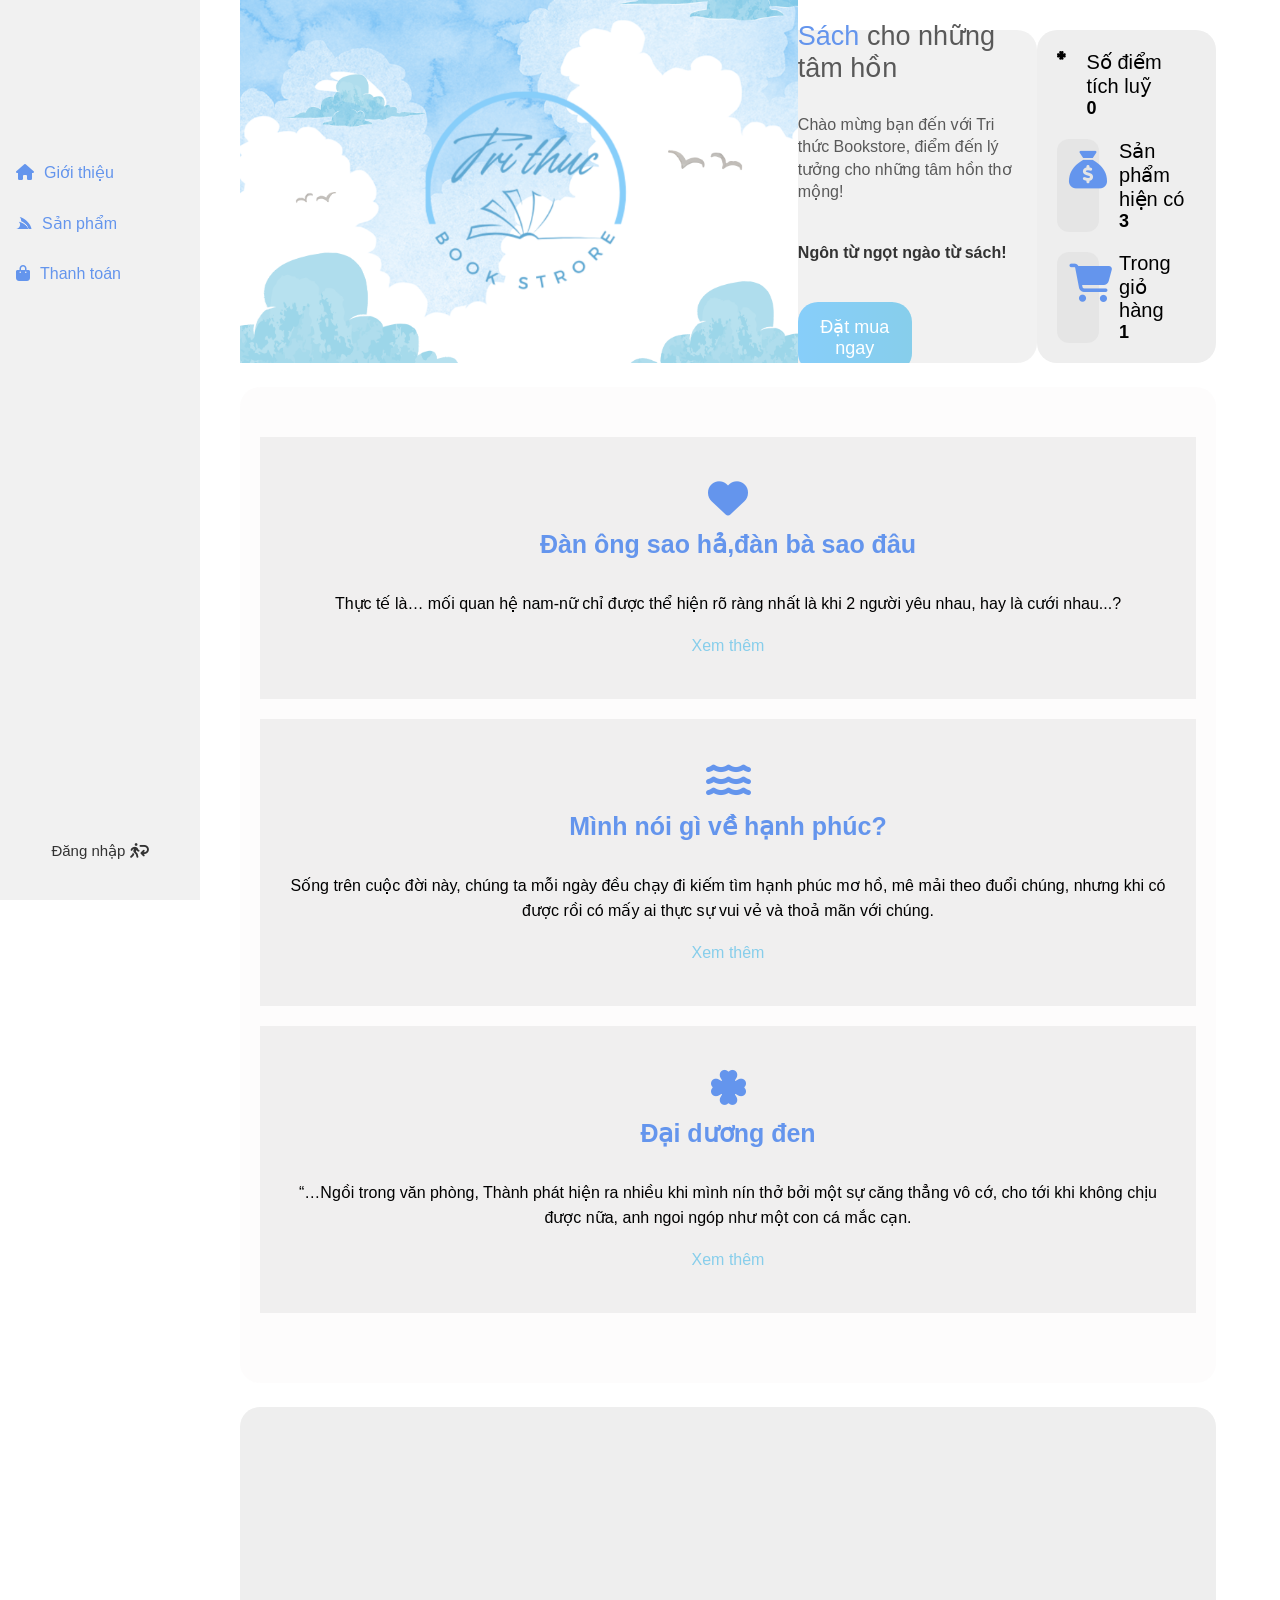
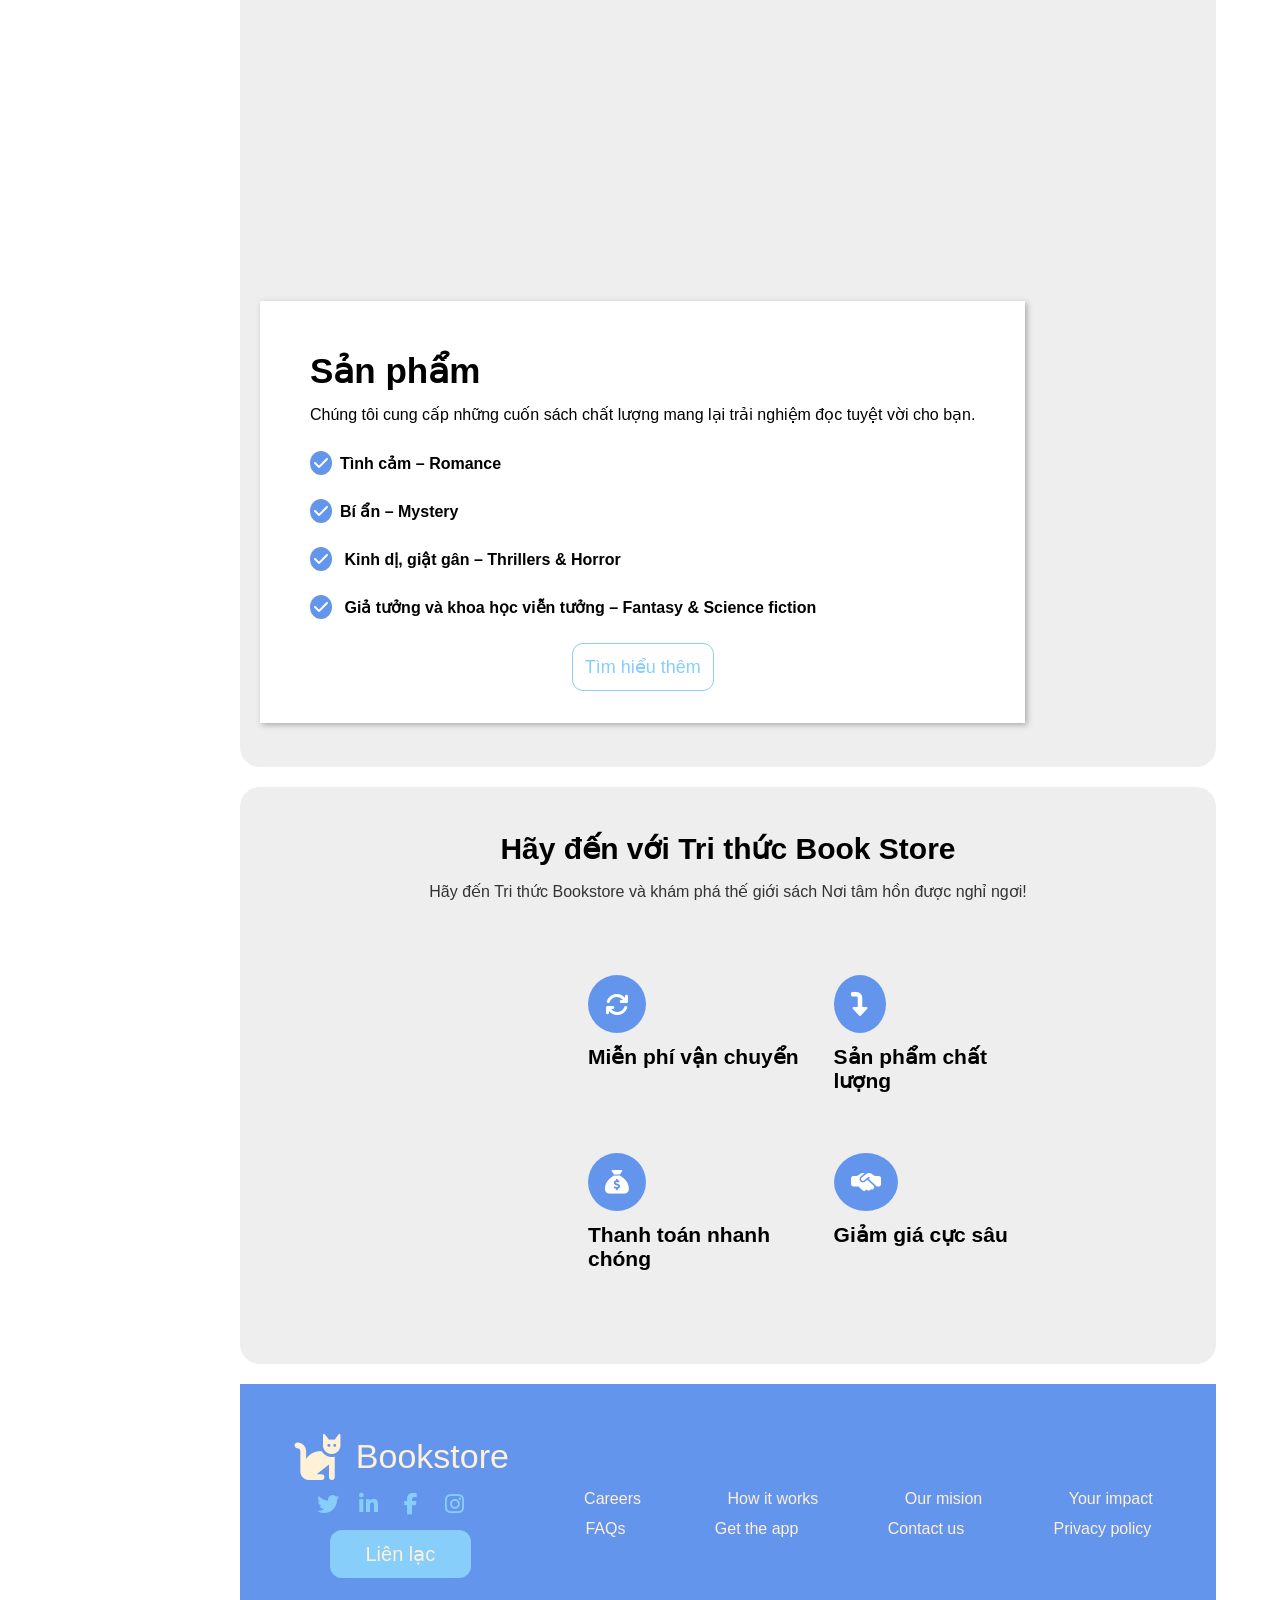
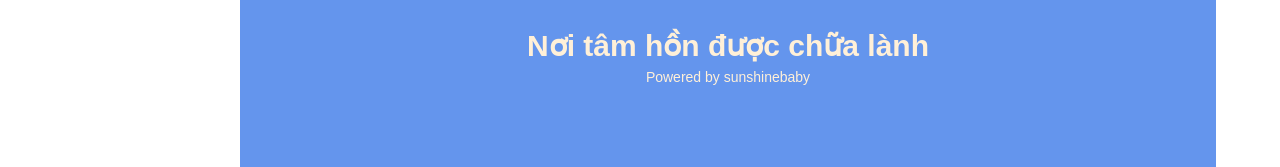
==== bookstore/index.html @ 6a846ffa "update git" ====
<!DOCTYPE html>
<html lang="en">
  <head>
    <meta charset="UTF-8" />
    <meta http-equiv="X-UA-Compatible" content="IE=edge" />
    <meta name="viewport" content="width=device-width, initial-scale=1.0" />
    <title>Tri thức Book Store</title>
    <!-- Link icon web -->
    <link rel="icon" type="image/x-icon" href="/assets/img/Tri thức (1).png" />
    <!-- Link font awesome -->
    <link
      rel="stylesheet"
      href="https://cdnjs.cloudflare.com/ajax/libs/font-awesome/6.4.0/css/all.min.css"
      integrity="sha512-iecdLmaskl7CVkqkXNQ/ZH/XLlvWZOJyj7Yy7tcenmpD1ypASozpmT/E0iPtmFIB46ZmdtAc9eNBvH0H/ZpiBw=="
      crossorigin="anonymous"
      referrerpolicy="no-referrer"
    />
    <!-- Link Swiper's CSS -->
    <link
      rel="stylesheet"
      href="https://cdn.jsdelivr.net/npm/swiper@9/swiper-bundle.min.css"
    />
    <!-- Link grid -->
    <link rel="stylesheet" href="/assets/css/grid.css" />
    <!-- Link style css -->
    <link rel="stylesheet" href="assets/css/style.css" />
    <!-- Link responsive header -->
    <link rel="stylesheet" href="/assets/img/Tri thức (1).png" />
  </head>
  <body id="top">
    <div class="loader"></div>
    <div id="main" class="grid wide">
      <!-- Header -->
      <div id="header" class="modal">
        <div class="header__element">
          <div class="header__close js-close">
            <i class="fa-solid fa-xmark"></i>
          </div>
          <div class="header__logo">
            <a href="">
              <img src="/assets/img/Tri thức (1).png" alt="" />

              <!-- KittyPetshop -->
              <span>Tri thức Book Store</span>
            </a>
          </div>

          <nav class="header__nav">
            <ul class="header__nav-list">
              <li>
                <a href="#"><i class="fa-solid fa-house"></i>Giới thiệu</a>
              </li>
              <li>
                <a href="product.html"
                  ><i class="fa-brands fa-servicestack"></i>Sản phẩm</a
                >
              </li>
              <li>
                <a href="pay.html"
                  ><i class="fa-solid fa-bag-shopping"></i>Thanh toán</a
                >
              </li>
            </ul>

            <div class="header__nav-log">
              <a href="login.html"
                >Đăng nhập
                <i class="fa-solid fa-person-walking-arrow-loop-left"></i
              ></a>
            </div>
          </nav>
        </div>
      </div>

      <!-- Header for PC low, Tablet and Moblie -->
      <div id="header__responsive">
        <div class="header__responsive-btn js-btn-navbar">
          <i class="fa-solid fa-bars"></i>
        </div>
        <div class="header__responsive-img">
          <img src="/assets/img/Tri thức (1).png" alt="" />
          <span>Tri thức Book Store</span>
        </div>
        <button class="header__responsive-package">
          <a href="pay.html" style="color: black">
            <i class="fa-solid fa-cart-shopping"></i>
            <span id="index_sp"></span>
          </a>
        </button>
      </div>
      <!-- Content -->
      <div id="content" class="grid">
        <div id="slider" class="row">
          <div class="col l-8 m-12 c-0">
            <div class="swiper mySwiper">
              <div class="swiper-wrapper">
                <div class="swiper-slide">
                  <div class="slider__container row">
                    <div class="col l-5 m-5">
                      <div class="slider__img" style="height: 100%">
                        <img
                          src="assets/img/sunshinebaby.png"
                          alt=""
                        />
                      </div>
                    </div>
                    <div class="col l-7 m-7">
                      <div class="slider__content">
                        <p class="slider__content-title">
                          <span> Sách </span> cho những tâm hồn
                        </p>
                        <p class="slider__content-phara">
                          Chào mừng bạn đến với Tri thức Bookstore, điểm đến lý tưởng cho những tâm hồn thơ mộng! 
                        </p>
                        <p class="slider__content-message">
                          Ngôn từ ngọt ngào từ sách!
                        </p>
                        <a href="product.html" class="slider__content-btn"
                          >Đặt mua ngay</a
                        >
                      </div>
                    </div>
                  </div>
                </div>
                <div class="swiper-slide">
                  <div class="slider__container">
                    <div class="slider__img" style="height: 100%">
                      <img
                        src="assets/img/[removal.ai]_tmp-647dc797907f7.png"
                        alt=""
                      />
                    </div> 
                  </div>
                </div>
              </div>
            </div>
          </div>

          <!-- Gio Hang -->
          <div class="col l-4 m-12 c-12">
            <div id="package">
              <div class="package__item">
                <div class="package__(logo)">
                  <i class="fa-solid fa-clover"></i>
                </div>
                <div class="package__info">
                  <h2 class="package__info-titlle">Số điểm tích luỹ</h2>
                  <p class="package__info-quantity">0</p>
                </div>
              </div>
              <div class="package__item">
                <div class="package__logo">
                  <i class="fa-solid fa-sack-dollar"></i>
                </div>
                <div class="package__info">
                  <h2 class="package__info-titlle">Sản phẩm hiện có</h2>
                  <p class="package__info-quantity">3</p>
                </div>
              </div>
              <div class="package__item">
                <div class="package__logo">
                  <i class="fa-solid fa-cart-shopping"></i>
                </div>
                <div class="package__info">
                  <h2 class="package__info-titlle">Trong giỏ hàng</h2>
                  <p class="package__info-quantity">1</p>
                </div>
              </div>
            </div>
          </div>
        </div>

        <div id="feature" class="grid">
          <div class="row">
            <div class="col l-4 m-12 c-12">
              <div class="feature__item">
                <div class="feature__item-icon">
                  <i class="fa-solid fa-heart"></i>
                </div>
                <h1>Đàn ông sao hả,đàn bà sao đâu</h1>
                <p class="feature__item-phara">
                  Thực tế là… mối quan hệ nam-nữ chỉ được thể hiện rõ ràng
                  nhất là khi 2 người yêu nhau, hay là cưới nhau...?
                </p>
                <a
                  href="https://ybox.vn/vien-sach-bookademy/review-sach-dan-ong-sao-hoa-dan-ba-sao-kim-thau-hieu-tam-li-nguoi-khac-gioi-bang-trai-tim-5db26b34120e3764114371e7"
                  style="
                    color: skyblue;
                    font-size: 1.6rem;
                    text-decoration: none;
                    cursor: pointer;
                  "
                  >Xem thêm</a
                >
              </div>
            </div>
            <div class="col l-4 m-12 c-12">
              <div class="feature__item">
                <div class="feature__item-icon">
                  <i class="fa-solid fa-water"></i>
                </div>
                <h1>Mình nói gì về hạnh phúc?</h1>
                <p class="feature__item-phara">
                  Sống trên cuộc đời này, chúng ta mỗi ngày đều chạy đi kiếm
                  tìm hạnh phúc mơ hồ, mê mải theo đuổi chúng, nhưng khi có được
                  rồi có mấy ai thực sự vui vẻ và thoả mãn với chúng.
                </p>
                <a
                  href="https://ybox.vn/vien-sach-bookademy/review-sach-minh-noi-gi-khi-noi-ve-hanh-phuc-ban-co-dang-bo-lo-hanh-phuc-khong-5df4c9b2218f171e480a3d96"
                  style="
                    color: skyblue;
                    font-size: 1.6rem;
                    text-decoration: none;
                    cursor: pointer;
                  "
                  >Xem thêm</a
                >
              </div>
            </div>
            <div class="col l-4">
              <div class="feature__item">
                <div class="feature__item-icon">
                  <i class="fa-solid fa-clover"></i>
                </div>
                <h1>Đại dương đen </h1>
                <p class="feature__item-phara">
                  “…Ngồi trong văn phòng, Thành phát hiện ra nhiều khi mình 
                  nín thở bởi một sự căng thẳng vô cớ, cho tới khi không chịu được nữa, 
                  anh ngoi ngóp như một con cá mắc cạn.
                </p>
                <a
                  href="https://ybox.vn/vien-sach-bookademy/tom-tat-and-review-sach-dai-duong-den-nhung-cau-chuyen-tu-the-gioi-cua-tram-cam-644e77186119ec45befe7a41"
                  style="
                    color: skyblue;
                    font-size: 1.6rem;
                    text-decoration: none;
                    cursor: pointer;
                  "
                  >Xem thêm</a
                >
              </div>
            </div>
          </div>
        </div>

        <div id="benefit" class="grid">
          <div class="row">
            <div class="col l-5 m-0 c-0">
              <div class="benefit__img">
                <img src="/assets/img/sunshinebaby (1).png" alt="" />
              </div>
            </div>
            <div class="col l-7 m-12 c-12">
              <div class="benefit__info">
                <h1>Sản phẩm</h1>
                <p>
                  Chúng tôi cung cấp những cuốn sách chất lượng mang lại trải nghiệm đọc tuyệt vời cho bạn.
                </p>
                <ul class="benefit__list">
                  <li>
                    <i class="fa-solid fa-check"></i>Tình cảm – Romance
                  </li>
                  <li>
                    <i class="fa-solid fa-check"></i>Bí ẩn – Mystery
                  </li>
                  <li>
                    <i class="fa-solid fa-check"></i> Kinh dị, giật gân – Thrillers & Horror
                  
                  </li>
                  <li>
                    <i class="fa-solid fa-check"></i> Giả tưởng và khoa học viễn tưởng – Fantasy & Science fiction
                  </li>
                </ul>
                <div class="benefit__btn">
                  <a href="product.html">Tìm hiểu thêm</a>
                </div>
              </div>
            </div>
          </div>
        </div>

        <div id="reason" class="grid">
          <h1>Hãy đến với Tri thức Book Store</h1>
          <p class="reason__phara">
            Hãy đến Tri thức Bookstore và khám phá thế giới sách 
            Nơi tâm hồn được nghỉ ngơi!
          </p>

          <div class="reason__container row">
            <div class="col l-7 m-12 c-12">
              <div class="reason__video">
                <iframe
                  width="560"
                  height="315"
                  src="https://youtu.be/FjHGZj2IjBk"
                  title="YouTube video player"
                  frameborder="0"
                  allow="accelerometer; autoplay; clipboard-write; encrypted-media; gyroscope; picture-in-picture; web-share"
                  allowfullscreen
                ></iframe>
              </div>
            </div>
            <div class="col l-5 m-12 c-12">
              <div class="reason__content">
                <div class="reason__content-list">
                  <div class="reason__content-item">
                    <i class="fa-solid fa-arrows-rotate"></i>
                    <h2>Miễn phí vận chuyển</h2>
                  </div>
                  <div class="reason__content-item">
                    <i class="fa-solid fa-turn-down"></i>
                    <h2>Sản phẩm chất lượng</h2>
                  </div>
                </div>
                <div class="reason__content-list">
                  <div class="reason__content-item">
                    <i class="fa-solid fa-sack-dollar"></i>
                    <h2>Thanh toán nhanh chóng</h2>   
                  </div>
                  <div class="reason__content-item">
                    <i class="fa-solid fa-handshake-simple"></i>
                    <h2>Giảm giá cực sâu</h2>
                  </div>
                </div>
              </div>
            </div>
          </div>
        </div>

        <div id="footer">
          <div class="footer__col1">
            <div class="footer__fhead">
              <i class="fa-solid fa-cat"></i>
              <span>Bookstore</span>
            </div>
            <div class="footer__connect">
              <i class="fa-brands fa-twitter"></i
              ><i class="fa-brands fa-linkedin-in"></i>
              <i class="fa-brands fa-facebook-f"></i>
              <i class="fa-brands fa-instagram"></i>
            </div>
            <button>Liên lạc</button>
          </div>
          <div class="footer__col2">
            <div class="footer__link">
              <a href="#">Careers</a>
              <a href="#">How it works</a>
              <a href="#">Our mision</a>
              <a href="#">Your impact</a>
            </div>
            <div class="footer__link">
              <a href="#">FAQs</a>
              <a href="#">Get the app</a>
              <a href="#">Contact us</a>
              <a href="#">Privacy policy</a>
            </div>
          </div>
          <div class="footer__col3">
            <h2>Nơi tâm hồn được chữa lành</h2>
            <p class="footer__makeby">Powered by sunshinebaby <a href="#">
            <div class="footer__info">
              <p></p>
              <p></p>
            </div>
          </div>
        </div>
      </div>
    </div>

    <!-- Scrool to top -->
    <div id="scrolltop">
      <a href="#top" class="top-button">
        <i class="fa-solid fa-arrow-up-long"></i>
      </a>
    </div>

    <!-- Javascript scroll to top -->
    <script>
      const scrollTop = document.getElementById("scrolltop");
      window.onload = () => {
        scrollTop.style.visibility = "hidden";
        scrollTop.style.opacity = 0;
      };

      window.onscroll = () => {
        if (window.scrollY > 200) {
          scrollTop.style.visibility = "visible";
          scrollTop.style.opacity = 1;
        } else {
          scrollTop.style.visibility = "hidden";
          scrollTop.style.opacity = 0;
        }
      };
    </script>

    <!-- Javascript loader -->
    <script>
      window.addEventListener("load", () => {
        const loader = document.querySelector(".loader");

        loader.classList.add("loader--hidden");

        loader.addEventListener("transitionend", () => {
          document.body.removeChild(document.querySelector(".loader"));
        });
      });
    </script>

    <!-- Swiper JS -->
    <!-- <script src="https://cdn.jsdelivr.net/npm/swiper@9/swiper-bundle.min.js"></script> -->

    <!-- Initialize Swiper -->
    <script>
      var swiper = new Swiper(".mySwiper", {
        spaceBetween: 30,
        centeredSlides: true,
        autoplay: {
          delay: 2500,
          disableOnInteraction: false,
        },
      });
    </script>

    <!-- Header sticky -->
    <script>
      window.addEventListener("scroll", function () {
        var header = this.document.querySelector("#header__responsive");
        header.classList.toggle("sticky", this.window.scrollY > 0);
      });
      function setItem() {
        var count = 0;
        for (let i = 1; i <= 30; i++) {
          var x = localStorage.getItem(i);
          if (x > 0) count += parseInt(x);
        }
        document.getElementById("index_sp").innerHTML = count;
      }

      setItem();
    </script>

    <!--Javascript Header responsive navbar -->
    <script src="/assets/javascript/navbar.js"></script>
  </body>
</html>
---- bookstore/assets/css/style.css ----
@import url("https://fonts.googleapis.com/css2?family=Mulish:wght@300;400;500;600;700&display=swap");
@import url("https://fonts.googleapis.com/css2?family=Poppins:wght@500;700&display=swap");
* {
  padding: 0;
  margin: 0;
  box-sizing: border-box;
}

:root {
}

html {
  font-family: Arial, Helvetica, sans-serif;
  scroll-behavior: smooth;
  font-size: 62.5%;
  /* 1rem = 10px */
  /* line-height: 1.6rem; */
  /* font-size: 100%; */
}

hr {
  background-color: #333;
  height: 2.5px;
  margin: 31px 0;
  outline: none;
  border: none;
}

::-webkit-scrollbar {
  width: 0.5rem;
}

::-webkit-scrollbar-thumb {
  background: linear-gradient(320deg, lightskyblue, skyblue);
  border-radius: 10px;
}

body {
  /* background-color: skyblue; */
}

.loader {
  position: fixed;
  top: 0;
  left: 0;
  width: 100vw;
  height: 100vh;
  display: flex;
  justify-content: center;
  align-items: center;
  background: #333333;
  z-index: 10000;
  transition: opacity 1.25s, visibility 1.25s;
}

.loader--hidden {
  opacity: 0;
  visibility: hidden;
}

.loader::after {
  content: "";
  width: 75px;
  height: 75px;
  border: 15px solid #dddddd;
  border-top-color: lightskyblue;
  border-radius: 50%;
  animation: loading 0.75s ease infinite;
}

@keyframes loading {
  from {
    transform: rotate(0turn);
  }
  to {
    transform: rotate(1turn);
  }
}

#main {
  display: flex;
  flex-direction: row;
  max-width: 100%;
  width: 95vw;
}

/* ---------------------Header -------------------*/
#header {
  width: 200px;
}

.header__element {
  position: fixed;
  top: 0px;
  bottom: 0;
  width: 200px;
  display: flex;
  flex-direction: column;
  background: hsl(0, 0%, 81%, 0.3);
  backdrop-filter: blur(2px);
}
.header__close {
  font-size: 3rem;
  text-align: right;
  display: none;
}

.header__close i {
  padding: 20px;
}
.header__logo {
  margin: 20px 0 40px;
  text-align: center;
  font-size: 29px;
}

.header__logo a {
  font-size: 32px;
  font-weight: 700;
  letter-spacing: 2px;
  text-decoration: none;
  color: lightskyblue;
  display: flex;
  flex-direction: column;
  align-items: center;
}

.header__logo a img {
  width: 100px;
  object-fit: contain;
}

.header__logo a span {
  background-image: url(/assets/img/1.jpg);
  background-repeat: repeat;
  -webkit-background-clip: text;
  color: transparent;
}

.header__nav {
  height: 100%;
  display: flex;
  flex-direction: column;
  justify-content: space-between;
}

.header__nav-list {
  list-style: none;
  margin-top: 12px;
}

.header__nav-list li {
}

.header__nav-list li a {
  display: block;
  padding: 16px 6px;
  color: cornflowerblue;
  text-decoration: none;
  font-size: 1.6rem;
}

.header__nav-list li a:hover {
  color: #fff;
  background: linear-gradient(320deg, lightskyblue, cornflowerblue);
  border-radius: 20px;
}

.header__nav-list li a i {
  margin: 0 10px;
}
.header__nav-log {
  text-align: center;
  margin-bottom: 40px;
  font-size: 1.4rem;
}

.header__nav-log a {
  border: none;
  color: #333;
  font-size: 1.5rem;
  cursor: pointer;
  text-decoration: none;
  padding: 12px;
}

.header__nav-log a:hover {
  color: lightskyblue;
}
/* -----------------------header responsive ----------------------- */
#header__responsive {
  background: rgb(249, 215, 220);
  backdrop-filter: blur(2px);
  height: 6.6rem;
  position: fixed;
  top: 0;
  left: 0;
  right: 0;
  justify-content: space-between;
  align-items: center;
  z-index: 100;
  font-size: 3rem;
  padding: 0 25.6px;
  box-shadow: 0 0 10px #888;
  display: none;
}

#header__responsive.sticky {
  background: #fff;
}
.header__responsive-btn {
  padding: 0 12px;
}
.header__responsive-img {
  display: flex;
  align-items: center;
  justify-content: center;
}

.header__responsive-img img {
  object-fit: contain;
  width: 100%;
  height: 60px;
}

.header__responsive-img span {
  background-image: url(/assets/img/1.jpg);
  background-repeat: repeat;
  -webkit-background-clip: text;
  color: transparent;
  font-size: 4rem;
}
.header__responsive-package {
  position: relative;
  border: none;
  display: block;
  font-size: 3rem;
  height: 100%;
  padding: 0 12px;
  background: transparent;
}

.header__responsive-package span {
  position: absolute;
  top: 10px;
  right: -6px;
  background-color: hsl(0, 0%, 81%, 0.3);
  width: 1.6rem;
  height: 1.6rem;
  display: flex;
  justify-content: center;
  align-items: center;
  border-radius: 50%;
  color: #fff;
  font-size: 1.4rem;
}

/* ------------------- Slider ------------------------ */
#content {
  width: calc(100% - 200px);
  padding-left: 40px;
}

#slider {
  display: flex; /* width: calc(100% - 200px); */
  flex: 1;
  justify-content: space-between;
}

.swiper-wrapper {
  /* display: block; */
}

.slider__container {
  height: 333px;
  background: hsl(0, 0%, 81%, 0.3);
  backdrop-filter: blur(2px);
  margin-top: 30px;
  border-radius: 20px;
  display: flex;
  justify-content: space-between;
  align-items: center;
  /* padding: 40px 0; */
}

.slider__img img {
  width: 100%;
  /* height: 100%; */
}

.slider__content {
  display: flex;
  flex-direction: column;
  justify-content: flex-start;
  margin-right: 12px;
}

.slider__content-title {
  font-family: Helvetica;
  font-size: 2.7rem;
  margin-bottom: 30px;
  color: rgba(51, 51, 51, 0.8);
}

.slider__content-title span {
  color: cornflowerblue;
}

.slider__content-phara {
  /* font-family: Helvetica */
  /* margin-bottom: 40px; */
  color: rgba(51, 51, 51, 0.8);
  margin-bottom: 40px;
  line-height: 1.4;
  font-size: 1.6rem;
}

.slider__content-message {
  color: #333;
  font-weight: 700;
  font-size: 1.6rem;
  margin-bottom: 40px;
}

.slider__content-btn {
  width: 50%;
  /* height: 50px; */
  color: #fff;
  font-size: 1.8rem;
  border-radius: 20px;
  background: linear-gradient(to left, lightskyblue, skyblue,lightskyblue );
  background-size: 200%;
  border: none;
  transition: 0.5s;
  cursor: pointer;
  text-align: center;
  text-decoration: none;
  padding: 14px;
}

.slider__content-btn:hover {
  background-position: right;
}

/* ------------------------- Package ---------------------- */
#package {
  height: 333px;
  background: #eee;
  backdrop-filter: blur(2px);
  margin-top: 30px;
  border-radius: 20px;
  display: flex;
  flex-direction: column;
  justify-content: space-evenly;
  padding: 0 20px;
}

.package__item {
  display: flex;
  /* background: hsl(0, 0%, 81%, 0.3); */
  /* width: 30%; */
  /* margin-bottom: 20px; */
}
.package__logo {
  background: hsl(0, 0%, 81%, 0.3);
  padding: 12px;
  border-radius: 12px;
  width: 30%;
  text-align: center;
}
.package__logo i {
  font-size: 3.8rem;
  /* color: rgb(249 0 0 / 61%); */
  color: cornflowerblue;
}
.package__info {
  display: flex;
  flex-direction: column;
  width: 70%;
  margin-left: 2rem;
  justify-content: space-around;
}
.package__info-titlle {
  font-size: 2rem;
  font-weight: 500;
}
.package__info-quantity {
  font-size: 1.8rem;
  font-weight: 700;
}

/* ---------------------------- Feature ------------------------ */
#feature {
  display: flex;
  align-items: center;
  margin-top: 24px;
  background-color: hsla(0, 22%, 96%, 0.3);
  padding-top: 38px;
  padding: 50px 20px 50px 20px;
  border-radius: 20px;  
}

.feature__item {
  margin-bottom: 20px;
  background-color: hsl(0, 0%, 81%, 0.3);
  display: flex;
  flex-direction: column;
  align-items: center;
  padding: 40px 30px;
  font-size: 1.25rem;
  min-height: min-content;
  transition: all 0.5s cubic-bezier(0.215, 0.61, 0.355, 1);
}

.feature__item:hover {
  transform: translateY(-2rem);
}
.feature__item-icon {
  color: cornflowerblue;
  font-size: 4rem;
}

.feature__item-icon i {
  /* font-size: inherit; */
}

.feature__item h1 {
  color: cornflowerblue;
  margin: 8px 0 20px;
  /* font-size: 1.25rem; */
}
.feature__item-phara {
  padding: 12px 0 20px;
  line-height: 1.6;
  text-align: center;
  font-size: 1.6rem;
}

.feature__item a {
  position: relative;
  padding-bottom: 4px;
}

.feature__item a::after {
  content: "";
  position: absolute;
  width: 100%;
  height: 0.175rem;
  left: 0;
  bottom: 0;
  background-color: cornflowerblue;
  transform: scale(0, 1);
  transition: transform ease 0.3s;
}

.feature__item a:hover::after {
  transform: scale(1, 1);
}

/* ----------------------------Benefit------------------------- */
#benefit {
  display: flex;
  justify-content: space-between;
  background-color: #eee;
  padding: 44px 20px;
  margin-top: 24px;
  border-radius: 20px;
}

.benefit__img {
  height: 450px;
  display: flex;
  justify-content: center;
}

.benefit__img img {
  width: 100%;
}

.benefit__info {
  background-color: #fff;
  padding: 50px 50px 32px 50px;
  /* margin-right: 20px; */
  box-shadow: 2px 2px 6px 0 #0000004a;
  text-align: justify;
}

.benefit__info h1 {
  font-weight: 1000000;
  font-size: 3.5rem;
  font-family: Helvetica
}

.benefit__info p {
  margin: 12px 0;
  font-size: 1.6rem;
  line-height: 2.4rem;
}

.benefit__list {
  list-style: none;
  margin: 12px 0;
  font-size: 1.6rem;
}

.benefit__list li {
  font-weight: bolder;
  padding: 12px 0;
}

.benefit__list li i {
  background-color: cornflowerblue;
  color: #fff;
  padding: 4px;
  border-radius: 50%;
  margin-right: 8px;
}

.benefit__btn {
  display: flex;
  justify-content: center;
  left: 50px;
  bottom: 32px;
  /* position: absolute; */
  right: 50px;
}

.benefit__btn a {
  font-size: 1.8rem;
  cursor: pointer;
  text-decoration: none;
  padding: 12px;
  border-radius: 11px;
  background-color: #fff;
  color: lightskyblue;
  border: 1px solid lightskyblue;
  transition: all ease-in 0.2s;
}

.benefit__btn a:hover {
  background-color: skyblue;
  color: #fff;
}

/* ------------------------Reason---------------------------------- */
#reason {
  margin: 20px 0;
  background-color: #eee;
  padding: 44px 20px;
  justify-content: center;
  border-radius: 20px;
}

#reason h1 {
  text-align: center;
  font-family: Helvetica;
  font-size: 3rem;
}

#reason .reason__phara {
  color: #333;
  padding-top: 16px;
  text-align: center;
  line-height: 2rem;
  font-size: 1.6rem;
}
.reason__container {
  display: flex;
  align-items: center;
  margin-top: 36px;
}
.reason__video {
  /* width: 50%; */
}

.reason__video iframe {
  width: 100%;
  height: 380px !important;
  border-radius: 10px;
}

.reason__content {
  display: flex;
  flex-direction: column;
  /* width: 50%; */
  padding: 20p;
}
.reason__content-list {
  display: flex;
  margin: 24px 12px;
}
.reason__content-item {
  margin: 0px 16px;
  width: 50%;
}

.reason__content-item i {
  font-size: 24px;
  padding: 17px;
  background: cornflowerblue;
  color: #fff;
  border-radius: 50%;
}

.reason__content-item h2 {
  font-size: 2.1rem;
  margin: 12px 0;
}

.reason__content-item p {
  text-align: left;
  font-size: 1.4rem;
}

/* -----------------------Footer---------------------------- */
#footer {
  background-color: cornflowerblue;
  color: #fff0d8;
  display: flex;
  flex-direction: column;
  padding: 20px 20px 60px 20px;
  flex-wrap: nowrap;
}

.footer__col1 {
  align-items: center;
  display: flex;
  flex-direction: column;
  width: 100%;
}

.footer__fhead {
  display: flex;
  /* justify-content: space-around; */
  align-items: center;
  margin-bottom: 12px;
  font-size: 3.4rem;
}

.footer__fhead i {
  font-size: 4.6rem;
  margin-right: 12px;
}

.footer__connect {
  font-size: 2.2rem;
  color: lightskyblue;
}

.footer__connect i {
  margin-right: 20px;
}

.footer__connect i:hover {
  cursor: pointer;
  color: skyblue;
}

.footer__col1 button {
  width: 50%;
  padding: 12px 0;
  text-align: center;
  font-size: 2rem;
  margin-top: 12px;
  border-radius: 12px;
  border: none;
  background: lightskyblue;
  color: #fff0d8;
  transition: all linear 0.2s;
}

.footer__col1 button:hover {
  color: #fff;
  background-color: skyblue;
  cursor: pointer;
}

.footer__col2 {
  display: flex;
  width: 100%;
  margin: auto;
  justify-content: center;
  margin-top: 50px;
}

.footer__link {
  padding: 0 20px;
  display: flex;
  flex-direction: column;
  justify-content: space-between;
  font-size: 1.6rem;
}

.footer__link a {
  padding: 6px;
  text-decoration: none;
  color: #fff0d8;
}

.footer__col3 {
  width: 100%;
  margin: auto;
  text-align: center;
  margin-top: 50px;
}

.footer__col3 h2 {
  font-size: 3rem;
}

.footer__col3 .footer__makeby {
  font-size: 1.4rem;
  margin: 6px 0 20px 0;
}

.footer__col3 .footer__makeby a {
  color: inherit;
  text-decoration: none;
}

.footer__info {
  padding: none;
}

.footer__info p {
  font-size: 2rem;
  padding: 3px 0;
}

@media screen and (min-width: 1024px) {
  #footer {
    flex-direction: row;
    align-items: center;
    padding: 50px 20px;
    flex-wrap: wrap;
  }

  .footer__col1 {
    width: 30%;
  }

  .footer__col2 {
    flex-direction: column;
    width: 70%;
  }

  .footer__link {
    flex-direction: row;
    justify-content: space-around;
    padding: 0;
  }

  .footer__link a{
    padding: 6px;
  }
}


/* ------------------------- Scroll to top --------------------- */
#scrolltop {
  visibility: visible;
  opacity: 1;
  transition: visibility 0s, opacity 0.5s ease-in;
  position: fixed;
  bottom: 30px;
  right: 36px;
  background: #eee;
  box-shadow: 0 3px 6px 0 rgba(0, 0, 0, 0.7);
}

.top-button {
  text-decoration: none;
  cursor: pointer;
  color: skyblue;
}

.top-button i {
  font-size: 2.5rem;
  padding: 6px 14px;
}
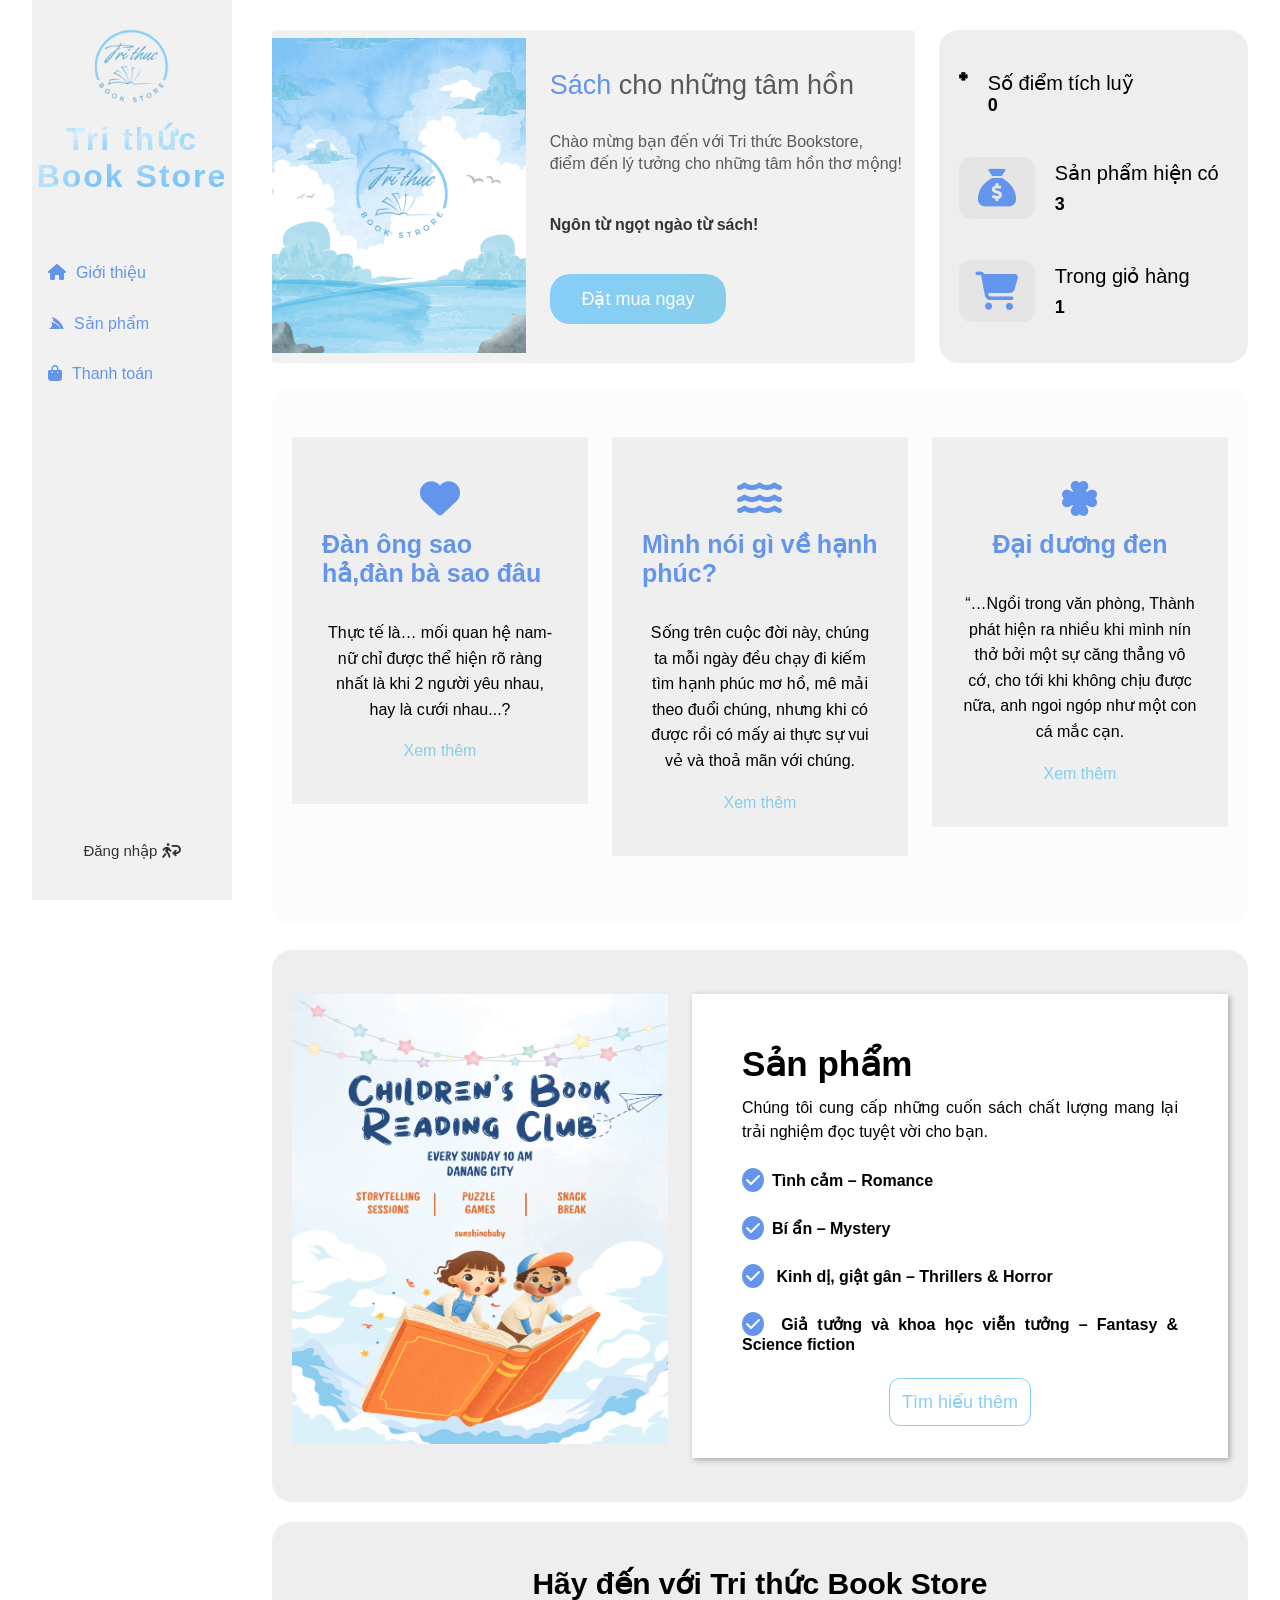
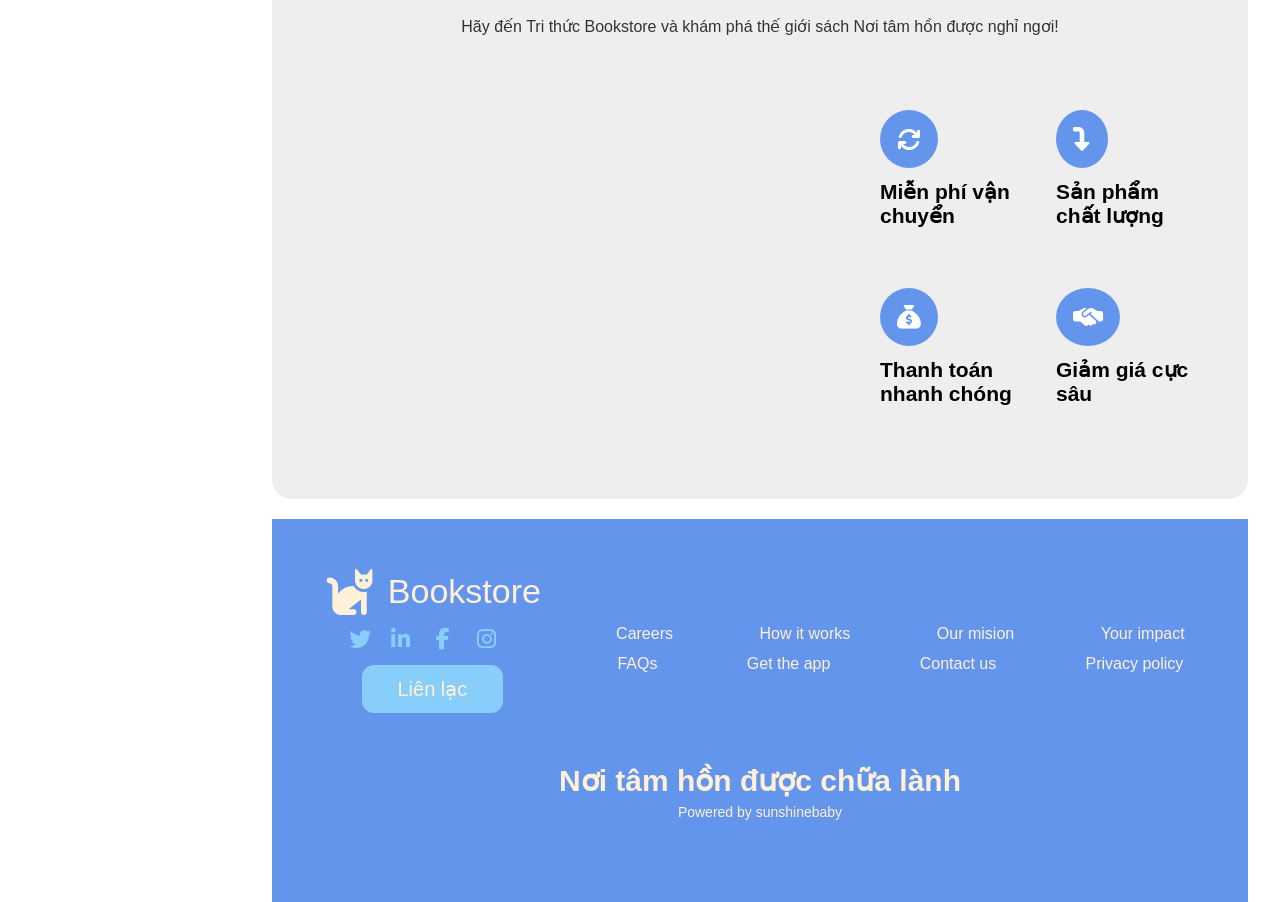
==== commit e5f39b1f: "Fix bug CSS" ====
--- a/bookstore/index.html
+++ b/bookstore/index.html
@@ -6,7 +6,7 @@
     <meta name="viewport" content="width=device-width, initial-scale=1.0" />
     <title>Tri thức Book Store</title>
     <!-- Link icon web -->
-    <link rel="icon" type="image/x-icon" href="/assets/img/Tri thức (1).png" />
+    <link rel="icon" type="image/x-icon" href="assets/img/Tri thức (1).png" />
     <!-- Link font awesome -->
     <link
       rel="stylesheet"
@@ -21,11 +21,11 @@
       href="https://cdn.jsdelivr.net/npm/swiper@9/swiper-bundle.min.css"
     />
     <!-- Link grid -->
-    <link rel="stylesheet" href="/assets/css/grid.css" />
+    <link rel="stylesheet" href="assets/css/grid.css" />
     <!-- Link style css -->
     <link rel="stylesheet" href="assets/css/style.css" />
     <!-- Link responsive header -->
-    <link rel="stylesheet" href="/assets/img/Tri thức (1).png" />
+    <link rel="stylesheet" href="assets/responsive/header.css" />
   </head>
   <body id="top">
     <div class="loader"></div>
@@ -38,7 +38,7 @@
           </div>
           <div class="header__logo">
             <a href="">
-              <img src="/assets/img/Tri thức (1).png" alt="" />
+              <img src="assets/img/Tri thức (1).png" alt="" />
 
               <!-- KittyPetshop -->
               <span>Tri thức Book Store</span>
@@ -78,7 +78,7 @@
           <i class="fa-solid fa-bars"></i>
         </div>
         <div class="header__responsive-img">
-          <img src="/assets/img/Tri thức (1).png" alt="" />
+          <img src="assets/img/Tri thức (1).png" alt="" />
           <span>Tri thức Book Store</span>
         </div>
         <button class="header__responsive-package">
@@ -247,7 +247,7 @@
           <div class="row">
             <div class="col l-5 m-0 c-0">
               <div class="benefit__img">
-                <img src="/assets/img/sunshinebaby (1).png" alt="" />
+                <img src="assets/img/sunshinebaby (1).png" alt="" />
               </div>
             </div>
             <div class="col l-7 m-12 c-12">
@@ -440,6 +440,6 @@
     </script>
 
     <!--Javascript Header responsive navbar -->
-    <script src="/assets/javascript/navbar.js"></script>
+    <script src="assets/javascript/navbar.js"></script>
   </body>
 </html>
--- a/bookstore/assets/css/grid.css
+++ b/bookstore/assets/css/grid.css
@@ -0,0 +1,502 @@
+.grid {
+  width: 100%;
+  display: block;
+  padding: 0;
+}
+
+/* Mobile */
+.grid.wide {
+  max-width: 1400px;
+  margin: 0 auto;
+}
+
+.row {
+  display: flex;
+  flex-wrap: wrap;
+  margin-left: -4px;
+  margin-right: -4px;
+}
+
+.row.no-gutters {
+  margin-left: 0px;
+  margin-right: 0px;
+}
+
+.col {
+  padding-left: 4px;
+  padding-right: 4px;
+}
+
+.row.no-gutters .col {
+  padding-left: 0px;
+  padding-right: 0px;
+}
+
+.c-0 {
+  display: none;
+}
+
+.c-1 {
+  flex: 0 0 8.333333%;
+  max-width: calc(100% * (1 / 12));
+}
+.c-2 {
+  flex: 0 0 16.666667%;
+  max-width: calc(100% * (2 / 12));
+}
+.c-3 {
+  flex: 0 0 25%;
+  max-width: calc(100% * (3 / 12));
+}
+.c-4 {
+  flex: 0 0 33.333333%;
+  max-width: calc(100% * (4 / 12));
+}
+.c-5 {
+  flex: 0 0 41.666667%;
+  max-width: calc(100% * (5 / 12));
+}
+.c-6 {
+  flex: 0 0 50%;
+  max-width: calc(100% * (6 / 12));
+}
+.c-7 {
+  flex: 0 0 58.333333%;
+  max-width: calc(100% * (7 / 12));
+}
+.c-8 {
+  flex: 0 0 66.666667%;
+  max-width: calc(100% * (8 / 12));
+}
+.c-9 {
+  flex: 0 0 75%;
+  max-width: calc(100% * (9 / 12));
+}
+.c-10 {
+  flex: 0 0 83.333333%;
+  max-width: calc(100% * (10 / 12));
+}
+.c-11 {
+  flex: 0 0 91.666667%;
+  max-width: calc(100% * (11 / 12));
+}
+.c-12 {
+  flex: 0 0 100%;
+  max-width: calc(100% * (12 / 12));
+}
+
+.c-o-1 {
+  margin-left: calc(100% * (1 / 12));
+}
+.c-o-2 {
+  margin-left: calc(100% * (2 / 12));
+}
+.c-o-3 {
+  margin-left: calc(100% * (3 / 12));
+}
+.c-o-4 {
+  margin-left: calc(100% * (4 / 12));
+}
+.c-o-5 {
+  margin-left: calc(100% * (5 / 12));
+}
+.c-o-6 {
+  margin-left: calc(100% * (6 / 12));
+}
+.c-o-7 {
+  margin-left: calc(100% * (7 / 12));
+}
+.c-o-8 {
+  margin-left: calc(100% * (8 / 12));
+}
+.c-o-9 {
+  margin-left: calc(100% * (9 / 12));
+}
+.c-o-10 {
+  margin-left: calc(100% * (10 / 12));
+}
+.c-o-11 {
+  margin-left: calc(100% * (11 / 12));
+}
+
+/* ---------------------------- Tablet - PC low resolution -------------------*/
+@media screen and (min-width: 740px) and (max-width: 1023px) {
+  .wide {
+    width: 644px;
+  }
+}
+
+/* ------------------------------- >= Tablet ------------------------------- */
+@media screen and (min-width: 740px) {
+  .row {
+    margin-left: -8px;
+    margin-right: -8px;
+  }
+
+  .col {
+    padding-left: 8px;
+    padding-right: 8px;
+  }
+
+  .m-0 {
+    display: none;
+  }
+
+  .m-1,
+  .m-2,
+  .m-3,
+  .m-4,
+  .m-5,
+  .m-6,
+  .m-7,
+  .m-8,
+  .m-9,
+  .m-10,
+  .m-11,
+  .m-12 {
+    display: block;
+  }
+
+  .m-1 {
+    flex: 0 0 8.333333%;
+    max-width: calc(100% * (1 / 12));
+  }
+  .m-2 {
+    flex: 0 0 16.666667%;
+    max-width: calc(100% * (2 / 12));
+  }
+  .m-3 {
+    flex: 0 0 25%;
+    max-width: calc(100% * (3 / 12));
+  }
+  .m-4 {
+    flex: 0 0 33.333333%;
+    max-width: calc(100% * (4 / 12));
+  }
+  .m-5 {
+    flex: 0 0 41.666667%;
+    max-width: calc(100% * (5 / 12));
+  }
+  .m-6 {
+    flex: 0 0 50%;
+    max-width: calc(100% * (6 / 12));
+  }
+  .m-7 {
+    flex: 0 0 58.333333%;
+    max-width: calc(100% * (7 / 12));
+  }
+  .m-8 {
+    flex: 0 0 66.666667%;
+    max-width: calc(100% * (8 / 12));
+  }
+  .m-9 {
+    flex: 0 0 75%;
+    max-width: calc(100% * (9 / 12));
+  }
+  .m-10 {
+    flex: 0 0 83.333333%;
+    max-width: calc(100% * (10 / 12));
+  }
+  .m-11 {
+    flex: 0 0 91.666667%;
+    max-width: calc(100% * (11 / 12));
+  }
+  .m-12 {
+    flex: 0 0 100%;
+    max-width: calc(100% * (12 / 12));
+  }
+
+  .m-o-1 {
+    margin-left: calc(100% * (1 / 12));
+  }
+  .m-o-2 {
+    margin-left: calc(100% * (2 / 12));
+  }
+  .m-o-3 {
+    margin-left: calc(100% * (3 / 12));
+  }
+  .m-o-4 {
+    margin-left: calc(100% * (4 / 12));
+  }
+  .m-o-5 {
+    margin-left: calc(100% * (5 / 12));
+  }
+  .m-o-6 {
+    margin-left: calc(100% * (6 / 12));
+  }
+  .m-o-7 {
+    margin-left: calc(100% * (7 / 12));
+  }
+  .m-o-8 {
+    margin-left: calc(100% * (8 / 12));
+  }
+  .m-o-9 {
+    margin-left: calc(100% * (9 / 12));
+  }
+  .m-o-10 {
+    margin-left: calc(100% * (10 / 12));
+  }
+  .m-o-11 {
+    margin-left: calc(100% * (11 / 12));
+  }
+}
+
+/* -------------------------- > PC low resolution ---------------------------- */
+@media screen and (min-width: 1113px) {
+  .row {
+    margin-left: -12px;
+    margin-right: -12px;
+  }
+
+  .col {
+    padding-left: 12px;
+    padding-right: 12px;
+  }
+
+  .l-0 {
+    display: none;
+  }
+
+  .l-1,
+  .l-2,
+  .l-2-4,
+  .l-3,
+  .l-4,
+  .l-5,
+  .l-6,
+  .l-7,
+  .l-8,
+  .l-9,
+  .l-10,
+  .l-11,
+  .l-12 {
+    display: block;
+  }
+
+  .l-1 {
+    flex: 0 0 8.333333%;
+    max-width: calc(100% * (1 / 12));
+  }
+  .l-2 {
+    flex: 0 0 16.666667%;
+    max-width: calc(100% * (2 / 12));
+  }
+
+  .l-2-4 {
+    flex: 0 0 20%;
+    max-width: 20%;
+  }
+  .l-3 {
+    flex: 0 0 25%;
+    max-width: calc(100% * (3 / 12));
+  }
+  .l-4 {
+    flex: 0 0 33.333333%;
+    max-width: calc(100% * (4 / 12));
+  }
+  .l-5 {
+    flex: 0 0 41.666667%;
+    max-width: calc(100% * (5 / 12));
+  }
+  .l-6 {
+    flex: 0 0 50%;
+    max-width: calc(100% * (6 / 12));
+  }
+  .l-7 {
+    flex: 0 0 58.333333%;
+    max-width: calc(100% * (7 / 12));
+  }
+  .l-8 {
+    flex: 0 0 66.666667%;
+    max-width: calc(100% * (8 / 12));
+  }
+  .l-9 {
+    flex: 0 0 75%;
+    max-width: calc(100% * (9 / 12));
+  }
+  .l-10 {
+    flex: 0 0 83.333333%;
+    max-width: calc(100% * (10 / 12));
+  }
+  .l-11 {
+    flex: 0 0 91.666667%;
+    max-width: calc(100% * (11 / 12));
+  }
+  .l-12 {
+    flex: 0 0 100%;
+    max-width: calc(100% * (12 / 12));
+  }
+
+  .l-o-1 {
+    margin-left: calc(100% * (1 / 12));
+  }
+  .l-o-2 {
+    margin-left: calc(100% * (2 / 12));
+  }
+  .l-o-3 {
+    margin-left: calc(100% * (3 / 12));
+  }
+  .l-o-4 {
+    margin-left: calc(100% * (4 / 12));
+  }
+  .l-o-5 {
+    margin-left: calc(100% * (5 / 12));
+  }
+  .l-o-6 {
+    margin-left: calc(100% * (6 / 12));
+  }
+  .l-o-7 {
+    margin-left: calc(100% * (7 / 12));
+  }
+  .l-o-8 {
+    margin-left: calc(100% * (8 / 12));
+  }
+  .l-o-9 {
+    margin-left: calc(100% * (9 / 12));
+  }
+  .l-o-10 {
+    margin-left: calc(100% * (10 / 12));
+  }
+  .l-o-11 {
+    margin-left: calc(100% * (11 / 12));
+  }
+}
+
+/*--------------------------- > PC low resolution ------------------------------*/
+@media screen and (min-width: 1024px) and (max-width: 1239px) {
+  .wide {
+    width: 984px;
+  }
+
+  .wide .row {
+    margin-left: -12px;
+    margin-right: -12px;
+  }
+
+  .wide .col {
+    padding-left: 12px;
+    padding-right: 12px;
+  }
+
+  .wide .l-0 {
+    display: none;
+  }
+
+  .wide .l-1,
+  .wide .l-2,
+  .wide .l-2-4,
+  .wide .l-3,
+  .wide .l-4,
+  .wide .l-5,
+  .wide .l-6,
+  .wide .l-7,
+  .wide .l-8,
+  .wide .l-9,
+  .wide .l-10,
+  .wide .l-11,
+  .wide .l-12 {
+    display: block;
+  }
+
+  .wide .l-1 {
+    flex: 0 0 8.333333%;
+    max-width: calc(100% * (1 / 12));
+  }
+  .wide .l-2 {
+    flex: 0 0 16.666667%;
+    max-width: calc(100% * (2 / 12));
+  }
+
+  .wide .l-2-4 {
+    flex: 0 0 20%;
+    max-width: 20%;
+  }
+  .wide .l-3 {
+    flex: 0 0 25%;
+    max-width: calc(100% * (3 / 12));
+  }
+  .wide .l-4 {
+    flex: 0 0 33.333333%;
+    max-width: calc(100% * (4 / 12));
+  }
+  .wide .l-5 {
+    flex: 0 0 41.666667%;
+    max-width: calc(100% * (5 / 12));
+  }
+  .wide .l-6 {
+    flex: 0 0 50%;
+    max-width: calc(100% * (6 / 12));
+  }
+  .wide .l-7 {
+    flex: 0 0 58.333333%;
+    max-width: calc(100% * (7 / 12));
+  }
+  .wide .l-8 {
+    flex: 0 0 66.666667%;
+    max-width: calc(100% * (8 / 12));
+  }
+  .wide .l-9 {
+    flex: 0 0 75%;
+    max-width: calc(100% * (9 / 12));
+  }
+  .wide .l-10 {
+    flex: 0 0 83.333333%;
+    max-width: calc(100% * (10 / 12));
+  }
+  .wide .l-11 {
+    flex: 0 0 91.666667%;
+    max-width: calc(100% * (11 / 12));
+  }
+  .wide .l-12 {
+    flex: 0 0 100%;
+    max-width: calc(100% * (12 / 12));
+  }
+
+  .wide .l-o-1 {
+    margin-left: calc(100% * (1 / 12));
+  }
+  .wide .l-o-2 {
+    margin-left: calc(100% * (2 / 12));
+  }
+  .wide .l-o-3 {
+    margin-left: calc(100% * (3 / 12));
+  }
+  .wide .l-o-4 {
+    margin-left: calc(100% * (4 / 12));
+  }
+  .wide .l-o-5 {
+    margin-left: calc(100% * (5 / 12));
+  }
+  .wide .l-o-6 {
+    margin-left: calc(100% * (6 / 12));
+  }
+  .wide .l-o-7 {
+    margin-left: calc(100% * (7 / 12));
+  }
+  .wide .l-o-8 {
+    margin-left: calc(100% * (8 / 12));
+  }
+  .wide .l-o-9 {
+    margin-left: calc(100% * (9 / 12));
+  }
+  .wide .l-o-10 {
+    margin-left: calc(100% * (10 / 12));
+  }
+  .wide .l-o-11 {
+    margin-left: calc(100% * (11 / 12));
+  }
+}
+
+/* Pc normal resolution */
+@media (min-width: 1240px) and (max-width: 1439px) {
+  .wide {
+    width: 1200px;
+  }
+}
+
+/* PC hight resolution */
+@media (min-width: 1440px) {
+  .wide {
+    width: 1400px;
+  }
+}
--- a/bookstore/assets/responsive/header.css
+++ b/bookstore/assets/responsive/header.css
@@ -0,0 +1,56 @@
+/* ------------------- Responsive header -------------------------- */
+@keyframes modalFadeIn {
+  from {
+    opacity: 0;
+    transform: translateX(-50%);
+  }
+  to {
+    opacity: 1;
+    transform: translateX(0);
+  }
+}
+/* PC low and Tablet */
+@media screen and (max-width: 1024px) {
+  #header {
+    display: none;
+    position: fixed;
+  }
+  #header.open {
+    display: block;
+    z-index: 9999;
+  }
+  #header.open .header__element {
+    left: 0px;
+    animation: modalFadeIn ease-in 0.3s;
+    background: #fff;
+    box-shadow: 0 0 10px #888;
+  }
+  #header.open .header__close {
+    display: block;
+  }
+  #content {
+    width: 100%;
+    margin-top: 66px;
+    padding-left: 0;
+  }
+
+  #header__responsive {
+    display: flex;
+  }
+}
+
+/* Moblie */
+@media screen and (max-width: 739px) {
+  #header.open {
+    width: 100vw;
+  }
+  #header.open .header__element {
+    width: 100%;
+    background: #fff;
+    left: 0;
+    animation: modalFadeIn ease-in 0.3s;
+  }
+  .header__nav-list li a {
+    text-align: center;
+  }
+}
